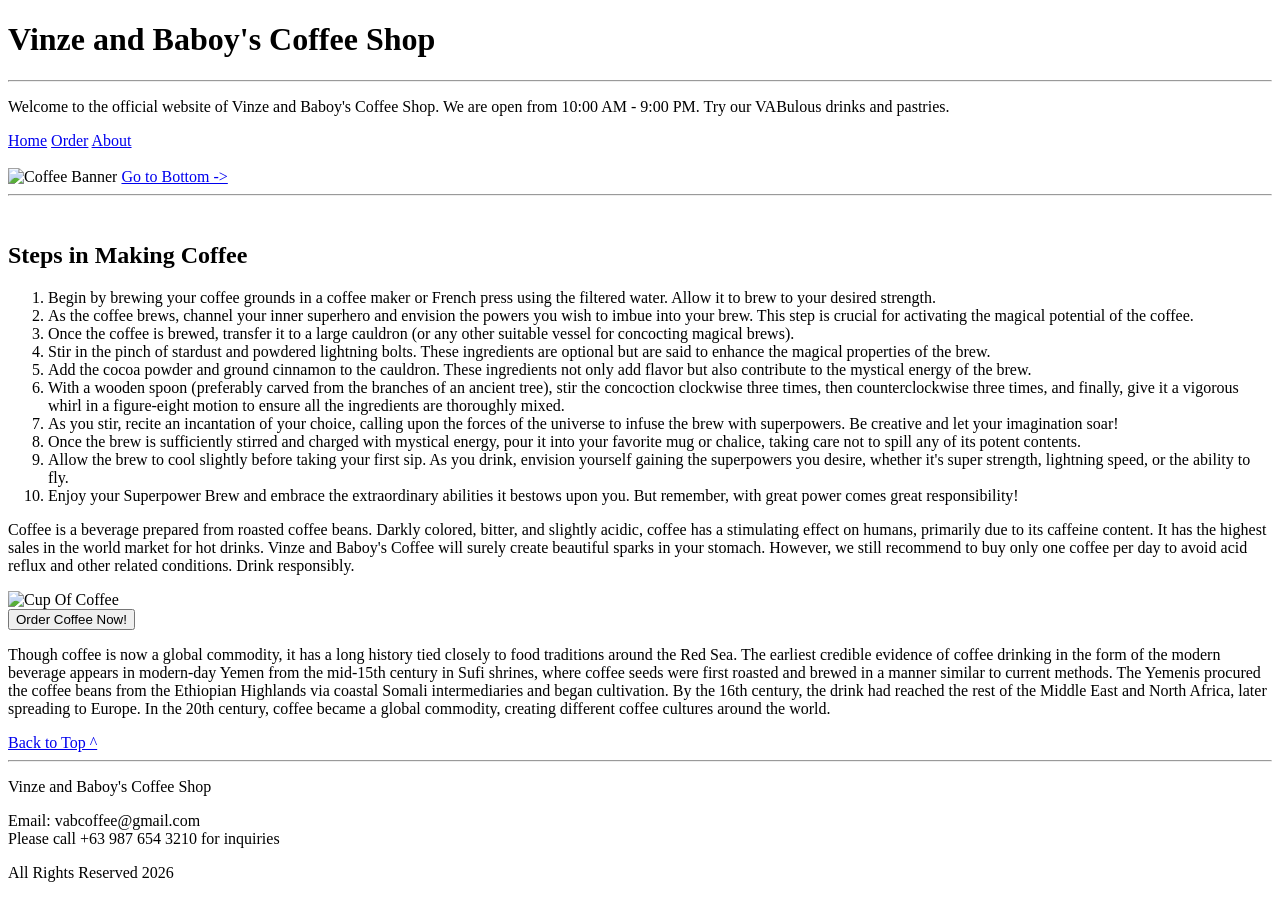
==== index.html @ 11410f02 "Rename home.html to index.html" ====
<!-- DO NOT EDIT THIS -->

<!doctype html>
<html>
  <head>
    <meta charset="utf-8" />
    <meta name="viewport" content="width=device-width, initial-scale=1" />
    <title>Home</title>
    <link rel="icon" type="image/x-icon" href="images/Coffee-icon.png" />
    <link rel="stylesheet" type="text/css" href="Lab4.css" />
  </head>
  <body class="home">
    <header>
      <h1 id="title">Vinze and Baboy's Coffee Shop</h1>
      <hr />
    </header>
    <p id="welcome">
      Welcome to the official website of Vinze and Baboy's Coffee Shop. We are
      open from 10:00 AM - 9:00 PM. Try our VABulous drinks and pastries.
    </p>
    <div class="navBar">
      <a class="navigation" href="index.html">Home</a>
      <a class="navigation" href="order.html">Order</a>
      <a class="navigation" href="about.html">About</a>
    </div>
    <br />
    <img
      id="banner"
      class="imgBanner"
      src="Images/CoffeeBanner.jpg"
      title="Coffee Banner"
      alt="Coffee Banner"
    />
    <a href="#bottomPage">Go to Bottom -></a>
    <hr />
    <br />
    <div class="coffee">
      <h2>Steps in Making Coffee</h2>
      <ol>
        <li>
          Begin by brewing your coffee grounds in a coffee maker or French press
          using the filtered water. Allow it to brew to your desired strength.
        </li>
        <li>
          As the coffee brews, channel your inner superhero and envision the
          powers you wish to imbue into your brew. This step is crucial for
          activating the magical potential of the coffee.
        </li>
        <li>
          Once the coffee is brewed, transfer it to a large cauldron (or any
          other suitable vessel for concocting magical brews).
        </li>
        <li>
          Stir in the pinch of stardust and powdered lightning bolts. These
          ingredients are optional but are said to enhance the magical
          properties of the brew.
        </li>
        <li>
          Add the cocoa powder and ground cinnamon to the cauldron. These
          ingredients not only add flavor but also contribute to the mystical
          energy of the brew.
        </li>
        <li>
          With a wooden spoon (preferably carved from the branches of an ancient
          tree), stir the concoction clockwise three times, then
          counterclockwise three times, and finally, give it a vigorous whirl in
          a figure-eight motion to ensure all the ingredients are thoroughly
          mixed.
        </li>
        <li>
          As you stir, recite an incantation of your choice, calling upon the
          forces of the universe to infuse the brew with superpowers. Be
          creative and let your imagination soar!
        </li>
        <li>
          Once the brew is sufficiently stirred and charged with mystical
          energy, pour it into your favorite mug or chalice, taking care not to
          spill any of its potent contents.
        </li>
        <li>
          Allow the brew to cool slightly before taking your first sip. As you
          drink, envision yourself gaining the superpowers you desire, whether
          it's super strength, lightning speed, or the ability to fly.
        </li>
        <li>
          Enjoy your Superpower Brew and embrace the extraordinary abilities it
          bestows upon you. But remember, with great power comes great
          responsibility!
        </li>
      </ol>
    </div>
    <div class="coffee">
      <p class="definition">
        <span class="emphasis">Coffee</span>
        is a beverage prepared from roasted coffee beans. Darkly colored,
        bitter, and slightly acidic, coffee has a stimulating effect on humans,
        primarily due to its caffeine content. It has the highest sales in the
        world market for hot drinks. Vinze and Baboy's Coffee will surely create
        beautiful sparks in your stomach. However, we still recommend to buy
        <span class="emphasis">only one coffee per day</span>
        to avoid acid reflux and other related conditions. Drink responsibly.
      </p>
    </div>
    <div class="coffee">
      <img src="Images/CoffeeCup.jpg" alt="Cup Of Coffee" />
    </div>
    <a href="order.html"><button id="orderCoffee">Order Coffee Now!</button></a>
    <div class="coffee">
      <p id="bottomPage" class="definition">
        Though coffee is now a global commodity, it has a long history tied
        closely to food traditions around the Red Sea. The earliest credible
        evidence of coffee drinking in the form of the modern beverage appears
        in modern-day Yemen from the mid-15th century in Sufi shrines, where
        coffee seeds were first roasted and brewed in a manner similar to
        current methods. The Yemenis procured the coffee beans from the
        Ethiopian Highlands via coastal Somali intermediaries and began
        cultivation. By the 16th century, the drink had reached the rest of the
        Middle East and North Africa, later spreading to Europe. In the 20th
        century, coffee became a global commodity, creating different coffee
        cultures around the world.
      </p>
      <a href="#title">Back to Top ^</a>
    </div>
    <hr />
    <footer>
      <p id="title">Vinze and Baboy's Coffee Shop</p>
      <div class="contacts">
        Email: vabcoffee@gmail.com
        <br />
        Please call +63 987 654 3210 for inquiries
      </div>
      <p class="">All Rights Reserved 2026</p>
    </footer>
  </body>
</html>
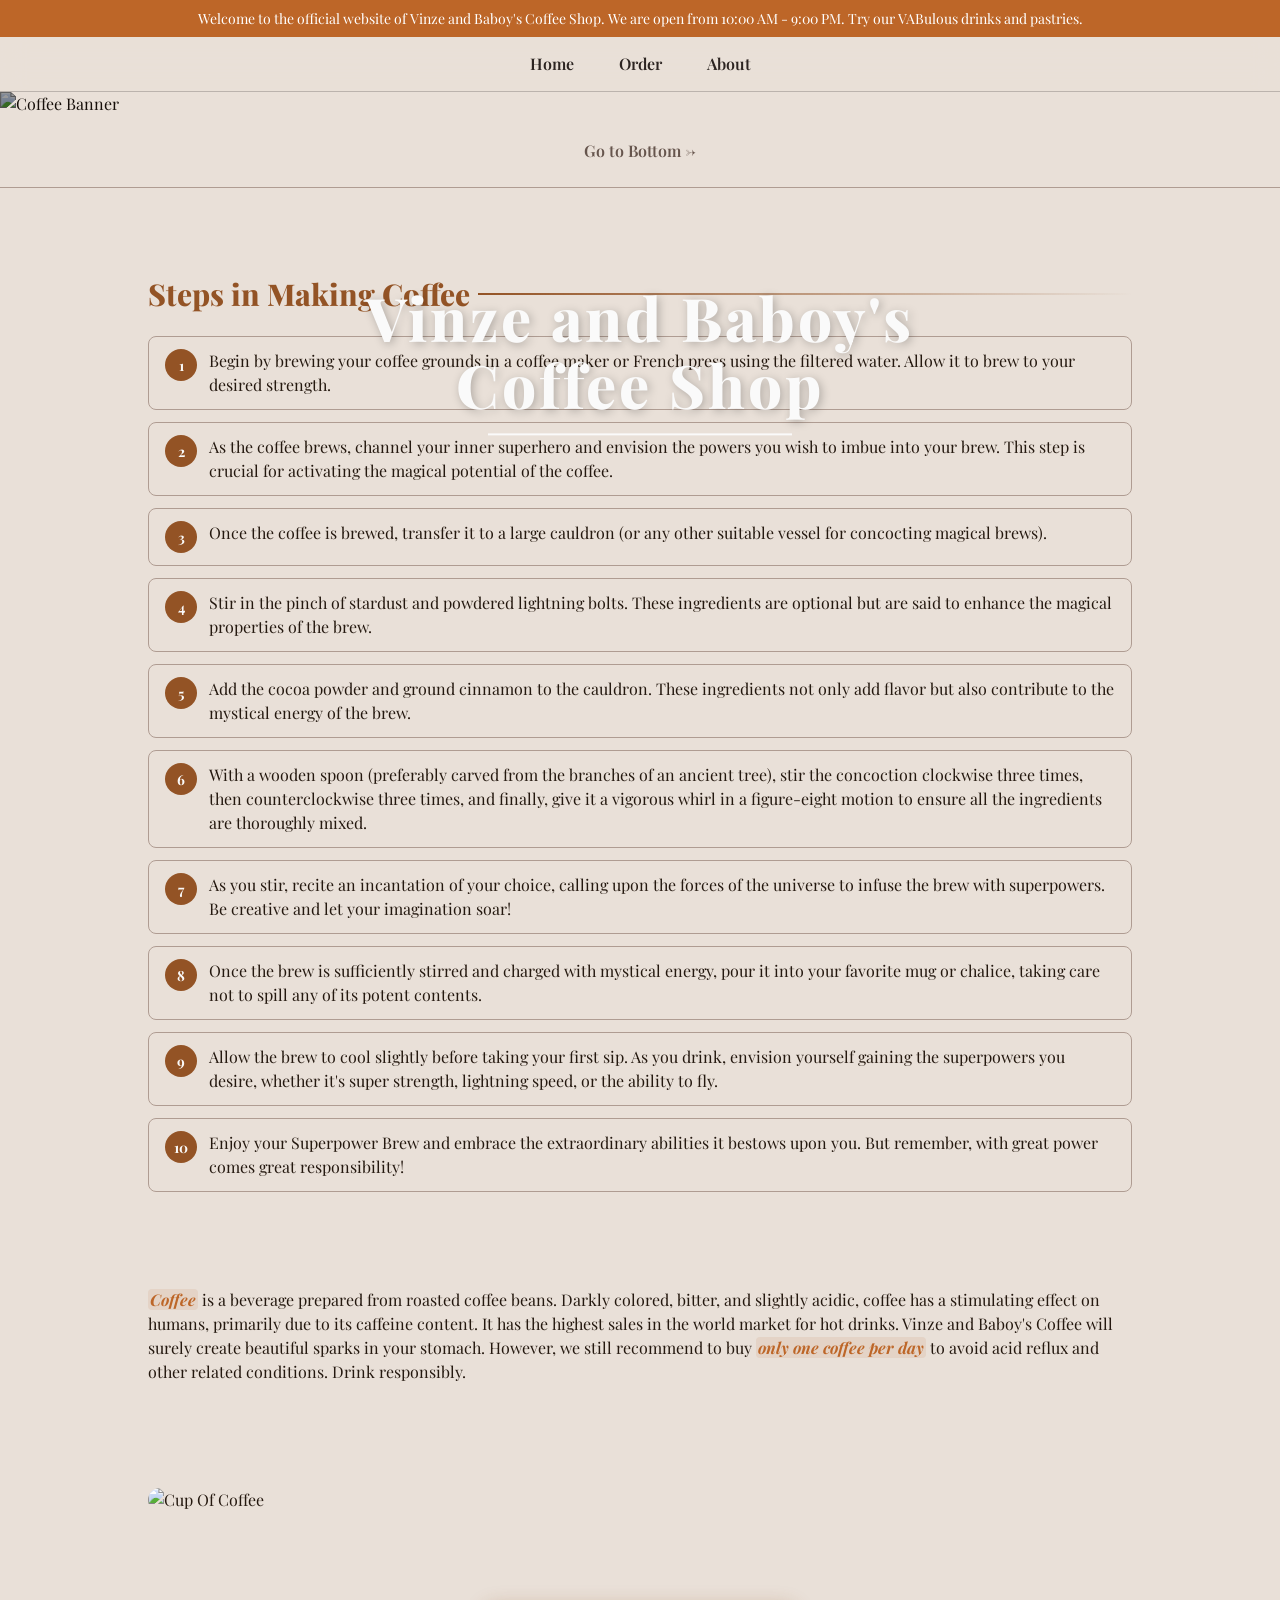
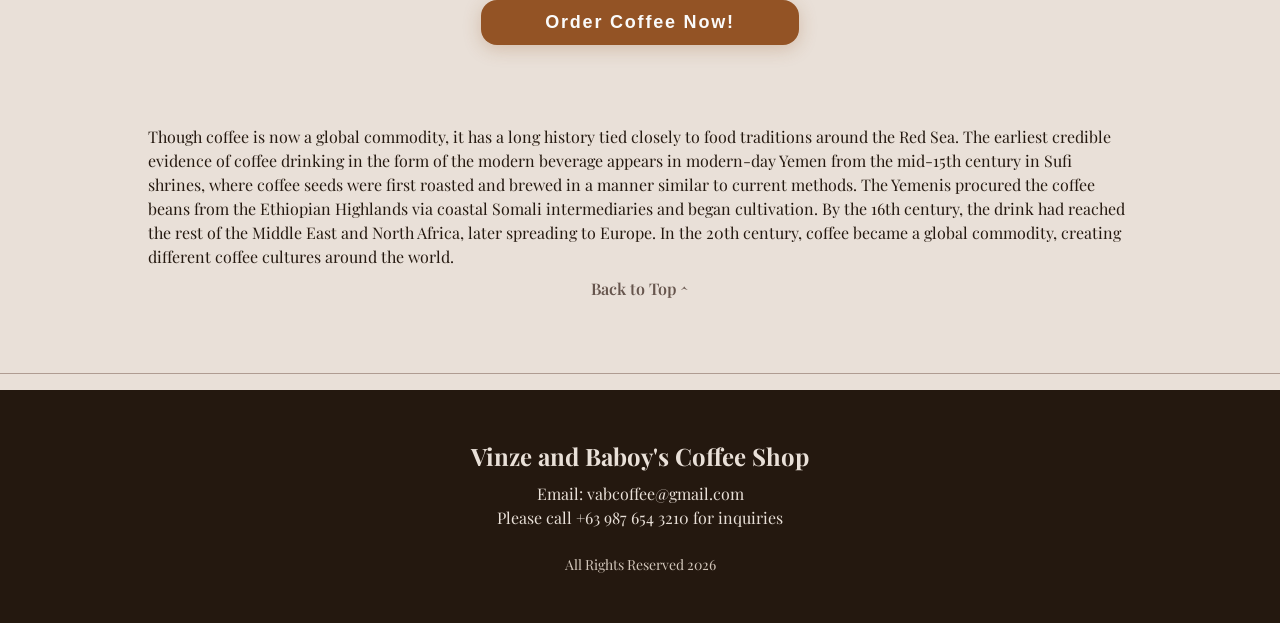
==== commit c6aaca52: "Merge into one CSS file" ====
--- a/index.html
+++ b/index.html
@@ -7,7 +7,7 @@
     <meta name="viewport" content="width=device-width, initial-scale=1" />
     <title>Home</title>
     <link rel="icon" type="image/x-icon" href="images/Coffee-icon.png" />
-    <link rel="stylesheet" type="text/css" href="Lab4.css" />
+    <link rel="stylesheet" type="text/css" href="globals.css" />
   </head>
   <body class="home">
     <header>
--- a/globals.css
+++ b/globals.css
@@ -0,0 +1,1014 @@
+@import url('https://fonts.googleapis.com/css2?family=Playfair+Display:ital,wght@0,400;0,700;0,900;1,400;1,700&family=Cormorant+Garamond:ital,wght@0,300;0,400;0,500;0,600;0,700;1,300;1,400;1,500&family=DM+Sans:wght@300;400;500;600&display=swap');
+
+/*
+  Layers
+  Learn: https://developer.mozilla.org/en-US/docs/Web/CSS/Reference/At-rules/@layer
+ */
+@layer reset, tokens, base, components;
+
+/*
+  Minimal CSS reset
+  Inspiration: https://tailwindcss.com/docs/preflight
+*/
+@layer reset {
+  *,
+  ::after,
+  ::before {
+    /* margins reset */
+    margin: 0;
+    padding: 0;
+    /* border styles reset */
+    box-sizing: border-box;
+    border: 0 solid;
+  }
+
+  /* unstyle headings */
+  h1,
+  h2,
+  h3,
+  h4,
+  h5,
+  h6 {
+    font-size: inherit;
+    font-weight: inherit;
+  }
+
+  /* unstyle lists */
+  ul,
+  ol {
+    list-style: none;
+  }
+
+  /* make images block-level and constrained  */
+  img,
+  svg,
+  video,
+  canvas,
+  audio,
+  iframe,
+  embed,
+  object {
+    display: block;
+  }
+
+  img,
+  video {
+    max-width: 100%;
+    height: auto;
+  }
+}
+
+/*
+  Design tokens (variables)
+  Learn: https://developer.mozilla.org/en-US/docs/Web/CSS/Guides/Cascading_variables/Using_custom_properties
+*/
+@layer tokens {
+  :root {
+    /* Spacing scale */
+    --space-0: 0rem;
+    --space-xxs: 0.125rem; /* 2px */
+    --space-xs: 0.25rem; /* 4px */
+    --space-sm: 0.5rem; /* 8px */
+    --space-md: 0.75rem; /* 12px */
+    --space-base: 1rem; /* 16px */
+    --space-lg: 1.5rem; /* 24px */
+    --space-xl: 2rem; /* 32px */
+    --space-2xl: 3rem; /* 48px */
+    --space-3xl: 4rem; /* 64px */
+
+    /* Radius */
+    --radius-xs: 0.25rem;
+    --radius-sm: 0.375rem;
+    --radius-md: 0.5rem;
+    --radius-lg: 0.75rem;
+    --radius-xl: 1rem;
+
+    /* Typography */
+    --font-sans:
+      'DM Sans', ui-sans-serif, system-ui, sans-serif, 'Apple Color Emoji',
+      'Segoe UI Emoji', 'Segoe UI Symbol', 'Noto Color Emoji';
+    --font-serif:
+      'Playfair Display', ui-serif, Georgia, Cambria, 'Times New Roman', Times,
+      serif;
+    --font-mono:
+      ui-monospace, SFMono-Regular, Menlo, Monaco, Consolas, 'Liberation Mono',
+      'Courier New', monospace;
+
+    --text-xs: 0.75rem; /* 12px */
+    --text-xs--line-height: calc(1 / 0.75); /* 1.333... */
+
+    --text-sm: 0.875rem; /* 14px */
+    --text-sm--line-height: calc(1.25 / 0.875); /* 1.428... */
+
+    --text-base: 1rem; /* 16px */
+    --text-base--line-height: calc(1.5 / 1); /* 1.5 */
+
+    --text-lg: 1.125rem; /* 18px */
+    --text-lg--line-height: calc(1.75 / 1.125); /* 1.555... */
+
+    --text-xl: 1.25rem; /* 20px */
+    --text-xl--line-height: calc(1.75 / 1.25); /* 1.4 */
+
+    --text-2xl: 1.5rem; /* 24px */
+    --text-2xl--line-height: calc(2 / 1.5); /* 1.333... */
+
+    --text-3xl: 1.875rem; /* 30px */
+    --text-3xl--line-height: calc(2.25 / 1.875); /* 1.2 */
+
+    --text-4xl: 2.25rem; /* 36px */
+    --text-4xl--line-height: calc(2.5 / 2.25); /* 1.111... */
+
+    --text-5xl: 3rem; /* 48px */
+    --text-5xl--line-height: 1; /* exact */
+
+    --text-6xl: 3.75rem; /* 60px */
+    --text-6xl--line-height: 1; /* exact */
+
+    --font-thin: 100;
+    --font-extralight: 200;
+    --font-light: 300;
+    --font-normal: 400;
+    --font-medium: 500;
+    --font-semibold: 600;
+    --font-bold: 700;
+    --font-extrabold: 800;
+    --font-black: 900;
+
+    /* Color system */
+    --background: 28 28% 88%;
+    --foreground: 25 40% 10%;
+
+    --primary: 25 60% 36%;
+    --primary-foreground: 0 0% 98%;
+
+    --secondary: 30 40% 60%;
+    --secondary-foreground: 20 15% 15%;
+
+    --muted: 30 22% 78%;
+    --muted-foreground: 20 14% 35%;
+
+    --accent: 25 65% 45%;
+    --accent-foreground: 0 0% 100%;
+
+    --card: 25 22% 88%;
+    --card-foreground: 20 15% 15%;
+
+    --input: 25 20% 88%;
+    --input-foreground: 20 15% 15%;
+
+    --popover: 25 22% 86%;
+    --popover-foreground: 20 15% 15%;
+
+    --destructive: 0 70% 40%;
+    --destructive-foreground: 0 0% 100%;
+
+    --border: 20 15% 63%;
+
+    --ring: 25 60% 33%;
+
+    /* Motion */
+    --ease-silk: cubic-bezier(0.25, 0.44, 0.45, 0.95);
+    --ease-snap: cubic-bezier(0.34, 1.56, 0.64, 1);
+  }
+}
+
+/*
+  Base styles
+*/
+@layer base {
+  /* Set font and color */
+  html {
+    font-family: var(--font-serif);
+    font-size: var(--text-base);
+    line-height: var(--text-base--line-height);
+    background: hsl(var(--background));
+    color: hsl(var(--foreground));
+  }
+
+  /* Set headings */
+  h1 {
+    font-size: var(--text-4xl);
+    font-weight: var(--font-extrabold);
+    line-height: var(--text-4xl--line-height);
+  }
+
+  h2 {
+    font-size: var(--text-3xl);
+    font-weight: var(--font-bold);
+    line-height: var(--text-3xl--line-height);
+  }
+
+  h3 {
+    font-size: var(--text-2xl);
+    font-weight: var(--font-semibold);
+    line-height: var(--text-2xl--line-height);
+  }
+
+  h4 {
+    font-size: var(--text-xl);
+    font-weight: var(--font-medium);
+    line-height: var(--text-xl--line-height);
+  }
+
+  h5 {
+    font-size: var(--text-lg);
+    font-weight: var(--font-normal);
+    line-height: var(--text-lg--line-height);
+  }
+
+  /* Ensure all interactive elements have pointer cursor */
+  button,
+  a,
+  input[type='button'],
+  input[type='submit'],
+  input[type='reset'] {
+    cursor: pointer;
+  }
+
+  /* Ensure horizontal rules have correct border */
+  hr {
+    border: none;
+    border-top: 1px solid hsl(var(--border));
+    margin-top: var(--space-base);
+    margin-bottom: var(--space-base);
+  }
+
+  /* Animations */
+  @keyframes fadeIn {
+    from {
+      opacity: 0;
+    }
+    to {
+      opacity: 1;
+    }
+  }
+
+  @keyframes slideDown {
+    from {
+      transform: translateY(calc(var(--space-lg) * -1));
+    }
+    to {
+      transform: translateY(0);
+    }
+  }
+
+  @keyframes slideUp {
+    from {
+      transform: translateY(var(--space-lg));
+    }
+    to {
+      transform: translateY(0);
+    }
+  }
+
+  @keyframes fadeSlideDown {
+    from {
+      opacity: 0;
+      transform: translateY(calc(var(--space-lg) * -1));
+    }
+    to {
+      opacity: 1;
+      transform: translateY(0);
+    }
+  }
+
+  @keyframes fadeSlideUp {
+    from {
+      opacity: 0;
+      transform: translateY(var(--space-lg));
+    }
+    to {
+      opacity: 1;
+      transform: translateY(0);
+    }
+  }
+}
+
+/*
+  Components
+*/
+@layer components {
+  /* Links */
+  a {
+    color: hsl(var(--primary));
+    text-decoration: none;
+  }
+
+  a:hover {
+    text-decoration: underline;
+    color: hsl(var(--primary));
+  }
+
+  a:focus-visible {
+    outline: 2px solid hsl(var(--ring));
+    outline-offset: 1px;
+    border-radius: var(--radius-sm);
+  }
+
+  /* Buttons */
+  button,
+  input[type='button'],
+  input[type='submit'],
+  input[type='reset'] {
+    display: inline-flex;
+    align-items: center;
+    justify-content: center;
+
+    padding: var(--space-sm) var(--space-md);
+    border-radius: var(--radius-md);
+    border: none;
+
+    font-weight: 500;
+
+    background: hsl(var(--primary));
+    color: hsl(var(--primary-foreground));
+
+    transition: background 0.15s ease;
+  }
+
+  button:hover,
+  input[type='button']:hover,
+  input[type='submit']:hover,
+  input[type='reset']:hover {
+    /* Uses color-mix: https://developer.mozilla.org/en-US/docs/Web/CSS/Reference/Values/color_value/color-mix */
+    background: color-mix(in oklab, hsl(var(--primary)) 90%, black);
+  }
+
+  button:focus,
+  input[type='button']:focus,
+  input[type='submit']:focus,
+  input[type='reset']:focus {
+    outline: 2px solid hsl(var(--ring));
+    outline-offset: 1px;
+  }
+
+  button:disabled,
+  input[type='button']:disabled,
+  input[type='submit']:disabled,
+  input[type='reset']:disabled {
+    cursor: not-allowed;
+    background: hsl(var(--muted));
+    color: hsl(var(--muted-foreground));
+  }
+
+  /* Forms */
+  input,
+  textarea,
+  select {
+    font-family: inherit;
+    font-size: var(--text-base);
+    line-height: var(--text-base--line-height);
+
+    background: hsl(var(--input));
+    color: hsl(var(--input-foreground));
+    border: 2px solid hsl(var(--border));
+    border-radius: var(--radius-md);
+    padding: var(--space-sm) var(--space-base);
+    width: 100%;
+    grid-column: 1 / -1;
+
+    transition:
+      border 0.15s ease,
+      outline 0.15s ease;
+  }
+
+  input:focus,
+  textarea:focus,
+  select:focus {
+    outline: 2px solid hsl(var(--ring));
+    outline-offset: 1px;
+  }
+
+  input::placeholder,
+  textarea::placeholder {
+    color: hsl(var(--muted-foreground));
+    opacity: 1;
+  }
+
+  /* Selection */
+  ::selection {
+    background-color: hsl(var(--accent));
+    color: hsl(var(--accent-foreground));
+  }
+
+  /* Header */
+  header {
+    display: flex;
+    flex-direction: column; /* stack title and hr */
+    align-items: center;
+    justify-content: center;
+    padding: var(--space-lg) var(--space-base);
+    /* background: hsl(var(--primary)); */
+    color: hsl(var(--primary-foreground));
+    text-align: center;
+    position: absolute;
+    top: 40%;
+    left: 50%;
+    transform: translate(-50%, -50%);
+    text-align: center;
+    z-index: 10;
+  }
+
+  header #title {
+    font-size: var(--text-3xl);
+    font-weight: var(--font-extrabold);
+    margin-bottom: var(--space-sm);
+    font-size: clamp(var(--text-2xl), 6vw, var(--text-6xl));
+    letter-spacing: 3px;
+    text-shadow: 2px 2px 10px rgba(0, 0, 0, 0.25);
+    animation: fadeSlideDown 0.9s both;
+  }
+
+  header hr {
+    width: 50%;
+    border-top: 2px solid hsl(var(--primary-foreground));
+    margin: var(--space-sm) 0 0 0;
+  }
+
+  /* Welcome */
+  #welcome {
+    padding: var(--space-sm) var(--space-md);
+    color: hsl(var(--accent-foreground));
+    background: hsl(var(--accent));
+    font-size: var(--text-sm);
+    text-align: center;
+  }
+
+  /* Navigation bar */
+  .navBar {
+    padding: var(--space-sm) var(--space-md);
+    display: flex;
+    justify-content: center;
+    gap: var(--space-lg);
+    position: sticky;
+    top: 0;
+    z-index: 1000;
+    background-color: hsl(var(--background) / 0.8);
+    backdrop-filter: blur(12px);
+    border-bottom: 1px solid rgba(0, 0, 0, 0.2);
+    gap: 45px;
+    height: 55px;
+    align-items: center;
+  }
+
+  .navBar .navigation {
+    color: hsl(var(--secondary-foreground));
+    font-weight: var(--font-semibold);
+    transition:
+      background 0.2s,
+      color 0.2s;
+  }
+
+  .navBar .navigation:hover {
+    color: hsl(var(--secondary));
+    text-decoration: none;
+  }
+
+  /* Banner image */
+  #banner {
+    display: block;
+    margin: 0 auto var(--space-2xl) auto;
+    margin-top: -24px;
+    margin-bottom: 15px;
+    width: 100%; /* max width relative to viewport */
+    height: auto; /* maintain aspect ratio */
+    max-height: 400px; /* constrain height */
+    object-fit: cover; /* crop if necessary to fill space nicely */
+    filter: brightness(60%);
+  }
+
+  /* Welcome */
+  #welcome {
+    padding: var(--space-sm) var(--space-md);
+    color: hsl(var(--accent-foreground));
+    background: hsl(var(--accent));
+    font-size: var(--text-sm);
+    text-align: center;
+  }
+
+  /* Footer */
+  footer {
+    background: hsl(var(--foreground));
+    color: hsl(var(--background));
+    text-align: center;
+    padding: var(--space-2xl) var(--space-base);
+  }
+
+  footer #title {
+    font-size: var(--text-2xl);
+    font-weight: var(--font-bold);
+    margin-bottom: var(--space-sm);
+  }
+
+  footer .contacts {
+    font-size: var(--text-base);
+    margin-bottom: var(--space-sm);
+  }
+
+  footer p:last-child {
+    font-size: var(--text-sm);
+    color: hsl(var(--muted));
+    margin-top: var(--space-lg);
+  }
+
+  /* Go to bottom and top links */
+  a[href='#bottomPage'],
+  a[href='#title'] {
+    text-align: center;
+    font-weight: var(--font-semibold);
+    color: hsl(var(--muted-foreground));
+    display: block;
+    padding: var(--space-sm) var(--space-md);
+    margin: auto var(--space-lg);
+    transition:
+      background 0.2s,
+      color 0.2s;
+  }
+
+  a[href='#bottomPage']:hover,
+  a[href='#title']:hover {
+    color: hsl(var(--primary));
+    text-decoration: none;
+  }
+
+  /* Sections */
+  /* idk why but someone named every section coffee >:( */
+  .coffee {
+    max-width: 1080px;
+    margin: 0 auto;
+    padding: var(--space-2xl) var(--space-2xl); /* 3rem 3rem */
+    border-bottom: 1px solid var(--border);
+    animation: fadeSlideUp 0.8s var(--ease-silk) both;
+  }
+
+  .coffee:nth-child(odd) {
+    animation-delay: 0.1s;
+  }
+
+  .coffee:nth-child(even) {
+    animation-delay: 0.2s;
+  }
+
+  /* Section heading */
+  .coffee h2 {
+    font-size: clamp(var(--text-2xl), 4vw, var(--text-3xl));
+    font-weight: var(--font-extrabold);
+    margin-bottom: var(--space-lg);
+    color: hsl(var(--primary));
+    display: flex;
+    align-items: center;
+    gap: var(--space-sm);
+  }
+
+  .coffee h2::after {
+    content: '';
+    flex: 1;
+    height: 2px;
+    background: linear-gradient(90deg, hsl(var(--primary)), transparent);
+  }
+
+  /* Keywords */
+  .emphasis {
+    font-style: italic;
+    font-weight: var(--font-bold);
+    color: hsl(var(--accent));
+    background: hsl(var(--accent) / 0.1);
+    padding: 0 var(--space-xxs);
+    border-radius: var(--radius-xs);
+  }
+
+  .term {
+    font-style: italic;
+    color: hsl(var(--accent));
+  }
+
+  em {
+    font-style: italic;
+    color: hsl(var(--foreground));
+    opacity: 0.9;
+  }
+
+  @media (max-width: 640px) {
+    .coffee {
+      margin: var(--space-base) var(--space-sm);
+      padding: var(--space-lg) var(--space-base);
+    }
+  }
+}
+
+@layer pages {
+  /* --------------------------
+   Home Page
+   -------------------------- */
+  body.home {
+    /* Steps List */
+    /* Removes default list styling and uses CSS counters */
+    .coffee ol {
+      list-style: none; /* removes default list styling */
+      display: flex;
+      flex-direction: column; /* stacks steps vertically */
+      gap: var(--space-md);
+      padding: 0;
+      margin-top: var(--space-sm);
+      counter-reset: steps; /* initializes the counter */
+    }
+
+    /* Step */
+    /* Grid layout places the number badge beside the text */
+    .coffee ol li {
+      counter-increment: steps; /* increments the counter */
+      display: grid;
+      grid-template-columns: 2rem 1fr; /* number badge and text (fills the remaining space) */
+      gap: var(--space-md);
+      align-items: start;
+      padding: var(--space-md) var(--space-base);
+      border-radius: var(--radius-md);
+      border: 1px solid hsl(var(--border));
+      transition: background 0.2s;
+    }
+
+    .coffee ol li:hover {
+      background: hsl(var(--muted));
+    }
+
+    /* Number Badge */
+    .coffee ol li::before {
+      content: counter(steps);
+      display: flex;
+      align-items: center;
+      justify-content: center;
+      width: 2rem;
+      height: 2rem;
+      background: hsl(var(--primary));
+      color: hsl(var(--primary-foreground));
+      border-radius: 50%;
+      font-weight: var(--font-bold);
+      font-size: var(--text-sm);
+      flex-shrink: 0;
+    }
+
+    /* Home Coffee image */
+    .coffee img {
+      display: block;
+      margin: var(--space-sm) auto;
+      max-height: 300px;
+      object-fit: cover;
+      border-radius: var(--radius-lg);
+      transition:
+        transform 0.35s ease,
+        filter 0.35s ease;
+    }
+
+    .coffee img:hover {
+      transform: scale(1.025);
+      filter: brightness(90%) saturate(115%);
+    }
+
+    /* Home Order Button */
+    #orderCoffee {
+      display: block;
+      margin: var(--space-xl) auto;
+      padding: var(--space-md) var(--space-3xl);
+      font-size: var(--text-lg);
+      font-weight: var(--font-extrabold);
+      border-radius: var(--radius-xl);
+      letter-spacing: 0.1em;
+      box-shadow: 0 4px 18px hsl(var(--primary) / 0.25);
+      transition:
+        transform 0.2s ease,
+        box-shadow 0.2s ease;
+    }
+
+    #orderCoffee:hover {
+      transform: translateY(-3px);
+      box-shadow: 0 8px 36px hsl(var(--primary) / 0.4);
+    }
+
+    #orderCoffee:active {
+      transform: translateY(0);
+      box-shadow: 0 2px 8px hsl(var(--primary) / 0.25);
+    }
+  }
+
+  /* --------------------------
+   Order Page
+   -------------------------- */
+  body.order {
+    /* Tagline */
+    #tagline {
+      text-align: center;
+      margin-bottom: var(--space-lg);
+      color: hsl(var(--primary));
+    }
+
+    /* Coffee Choices Table */
+    #coffee_choices {
+      width: 100%;
+    }
+
+    /* Each table cell takes equal 1/7 width */
+    #coffee_choices td {
+      width: calc(100% / 7); /* makes 7 equal columns */
+      padding: var(--space-sm);
+    }
+
+    /* Coffee Image */
+    /* Square images with hover scale and shadow animation */
+    .coffeeImg {
+      width: 100%;
+      aspect-ratio: 1 / 1; /* makes the image a perfect square */
+      object-fit: cover;
+      display: block;
+      border-radius: var(--radius-sm);
+      box-shadow: 0 2px 8px rgba(0, 0, 0, 0.12);
+      outline: 1px solid rgba(0, 0, 0, 0.06);
+
+      /* Smooth scale and shadow transition on hover */
+      transition:
+        transform 0.4s cubic-bezier(0.25, 0.46, 0.45, 0.94),
+        box-shadow 0.4s cubic-bezier(0.25, 0.46, 0.45, 0.94),
+        border-color 0.4s cubic-bezier(0.25, 0.46, 0.45, 0.94);
+
+      will-change: transform, box-shadow;
+    }
+
+    /* Coffee Label */
+    .label {
+      vertical-align: top;
+      text-align: center;
+      font-size: clamp(var(--text-xs), 2vw, var(--text-base));
+    }
+
+    /* Coffee Label Hover Effect */
+    /* When an image is hovered, the corresponding label in the
+   next row (same column) changes to the primary color */
+    tr + tr td {
+      transition: color 0.2s;
+    }
+
+    /* Highlight image when its parent table cell is hovered */
+    tr:has(td > img.coffeeImg) td:hover .coffeeImg {
+      transform: scale(1.1);
+      border-color: hsl(var(--primary));
+      border: 2px solid hsl(var(--primary));
+      box-shadow: 0 var(--space-sm) var(--space-xl) hsla(var(--primary) / 0.3);
+    }
+
+    /* Match each column individually so only the hovered item's label changes */
+    tr:has(td:nth-child(1) .coffeeImg:hover) + tr td:nth-child(1),
+    tr:has(td:nth-child(2) .coffeeImg:hover) + tr td:nth-child(2),
+    tr:has(td:nth-child(3) .coffeeImg:hover) + tr td:nth-child(3),
+    tr:has(td:nth-child(4) .coffeeImg:hover) + tr td:nth-child(4),
+    tr:has(td:nth-child(5) .coffeeImg:hover) + tr td:nth-child(5),
+    tr:has(td:nth-child(6) .coffeeImg:hover) + tr td:nth-child(6),
+    tr:has(td:nth-child(7) .coffeeImg:hover) + tr td:nth-child(7) {
+      color: hsl(var(--primary));
+      font-weight: var(--font-bold);
+    }
+
+    /* Coffee Section Title */
+    .coffeeTitle {
+      text-align: center;
+      position: relative;
+      font-size: var(--text-2xl);
+      font-weight: var(--font-medium);
+    }
+
+    /* Decoration Lines for Title */
+    .coffeeTitle::before,
+    .coffeeTitle::after {
+      content: '';
+      position: absolute;
+      top: 50%;
+      width: calc(50% - 100px);
+      height: 2px;
+      background: hsl(var(--border));
+    }
+
+    .coffeeTitle::before {
+      left: 10px;
+    }
+
+    .coffeeTitle::after {
+      right: 10px;
+    }
+
+    /* Order Form Container */
+    .coffee form {
+      background: hsl(var(--card));
+      border-radius: var(--radius-md);
+      padding: var(--space-2xl) var(--space-xl);
+      max-width: 560px;
+      margin: 50px auto 0 auto;
+
+      /* 2-column grid so First Name and Last Name sit side by side */
+      display: grid;
+      grid-template-columns: 1fr 1fr;
+      column-gap: 1.25rem;
+
+      box-shadow:
+        0 8px 10px rgba(0, 0, 0, 0.08),
+        0 12px 30px rgba(0, 0, 0, 0.06);
+      transition: box-shadow 0.3s ease;
+    }
+
+    /* Form Labels */
+    .coffee form label {
+      font-size: var(--text-xs);
+      letter-spacing: 0.1em;
+      color: var(--muted);
+      margin-top: 1.25rem;
+      margin-bottom: 0.4rem;
+      display: block;
+      grid-column: 1 / -1;
+    }
+
+    /* First Name - left column, rows 1-2 */
+    .coffee form label[for='fname'] {
+      grid-column: 1;
+      grid-row: 1;
+      margin-top: 0;
+    }
+
+    .coffee form input#fname {
+      grid-column: 1;
+      grid-row: 2;
+    }
+
+    /* Last Name - right column, rows 1-2 */
+    .coffee form label[for='lname'] {
+      grid-column: 2;
+      grid-row: 1;
+      margin-top: 0;
+    }
+
+    .coffee form input#lname {
+      grid-column: 2;
+      grid-row: 2;
+    }
+
+    /* Submit Button */
+    .coffee form input[type='submit'] {
+      width: 100%;
+      margin-top: var(--space-lg);
+      letter-spacing: var(--space-xxs);
+    }
+
+    /* Hide <br> tag from form */
+    .coffee form br {
+      display: none;
+    }
+  }
+
+  /* --------------------------
+   About Page
+   -------------------------- */
+  body.about {
+    /* Logo */
+    /* hardcoded selector to avoid conflicts with other image banner */
+    .coffee:nth-of-type(2) > img.imgBanner {
+      width: clamp(120px, 20vw, 220px);
+      height: auto; /* maintain aspect ratio */
+      border-radius: 50%; /* circle */
+      border: 3px solid hsl(var(--primary));
+      box-shadow: 0 0 20px hsla(var(--primary) / 0.25);
+      object-fit: contain; /* scale to fit */
+      display: block;
+      margin: var(--space-xl) auto; /* center */
+      background-color: white; /* white background matching the logo bg */
+      padding: 3%;
+      filter: brightness(80%) grayscale(30%) sepia(20%); /* filter to match theme */
+    }
+
+    /* Welcome message */
+    .coffee:nth-of-type(2) > .definition {
+      text-align: center;
+      color: hsl(var(--primary));
+      font-weight: var(--font-medium);
+    }
+
+    /* Coffee Songs */
+    .coffee ul {
+      list-style: none; /* removes default list styling */
+      display: grid;
+      grid-template-columns: repeat(3, 1fr); /* 3 columns */
+      gap: var(--space-md);
+    }
+
+    /* Coffee Song */
+    .coffee ul li {
+      position: relative;
+      overflow: hidden;
+      border-radius: var(--radius-md);
+      box-shadow: 0 var(--space-sm) var(--space-xl)
+        hsla(var(--background) / 0.4);
+      transition:
+        transform 0.3s var(--ease-snap),
+        box-shadow 0.3s var(--ease-silk);
+    }
+
+    .coffee ul li:hover {
+      transform: translateY(calc(var(--space-sm) * -1.25));
+      box-shadow:
+        0 var(--space-lg) 48px hsla(var(--background) / 0.5),
+        0 0 var(--space-lg) var(hsla(var(--primary) / 0.18));
+    }
+
+    /* Coffee Song Video */
+    .coffeeVideo {
+      display: block;
+      width: 100%;
+      aspect-ratio: 16 / 9; /* standard 16:9 for videos */
+      border: none;
+    }
+
+    @media (max-width: 640px) {
+      /* 1 column for mobile */
+      .coffee table tr:first-child,
+      .coffee table tr:last-child {
+        grid-template-columns: repeat(3, 1fr);
+      }
+
+      .coffee ul {
+        grid-template-columns: 1fr;
+      }
+    }
+
+    /* Team */
+    .coffee table {
+      width: 100%;
+      border-collapse: separate;
+      border-spacing: 0;
+      display: block;
+    }
+
+    /* Team images row */
+    .coffee table tr:first-child {
+      display: grid;
+      grid-template-columns: repeat(6, 1fr);
+      gap: var(--space-base);
+    }
+
+    .coffee table tr:first-child td {
+      padding: 0;
+      display: flex;
+      justify-content: center;
+    }
+
+    /* Team labels row */
+    .coffee table tr:last-child {
+      display: grid;
+      grid-template-columns: repeat(6, 1fr);
+      gap: var(--space-base);
+    }
+
+    /* Team member image */
+    .teamMember {
+      width: 100%;
+      max-width: 120px;
+      aspect-ratio: 1;
+      object-fit: cover;
+      border-radius: var(--radius-lg);
+      display: block;
+      border: 2px solid hsla(var(--primary) / 0.25);
+      box-shadow: 0 var(--space-xs) var(--space-xl)
+        hsla(var(--background) / 0.4);
+      filter: grayscale(20%) sepia(10%);
+      transition:
+        transform 0.35s var(--ease-snap),
+        filter 0.35s,
+        border-color 0.35s;
+      text-align: center; /* for placeholder */
+    }
+
+    .teamMember:hover {
+      transform: scale(1.05) translateY(calc(var(--space-xs) * -1));
+      filter: grayscale(0%) sepia(0%);
+      border-color: hsl(var(--primary));
+      box-shadow: 0 var(--space-sm) var(--space-xl) hsla(var(--primary) / 0.3);
+    }
+
+    .label {
+      text-align: center;
+      font-weight: var(--font-medium);
+      padding: var(--space-sm) var(--space-xxs) 0;
+      color: hsl(var(--primary));
+      line-height: 1.4;
+    }
+
+    /* Image in body */
+    .coffee > img:not(.imgBanner):not(.teamMember) {
+      display: block;
+      width: 100%;
+      max-width: 800px;
+      max-height: 360px;
+      object-fit: cover;
+      border-radius: var(--radius-md);
+      margin: var(--space-lg) auto;
+      margin-top: var(--space-3xl);
+      filter: brightness(0.7) saturate(1.4) sepia(0.15);
+      border: 1px solid var(--border);
+      box-shadow: 0 var(--space-md) 48px hsla(var(--background) / 0.5);
+    }
+  }
+}
